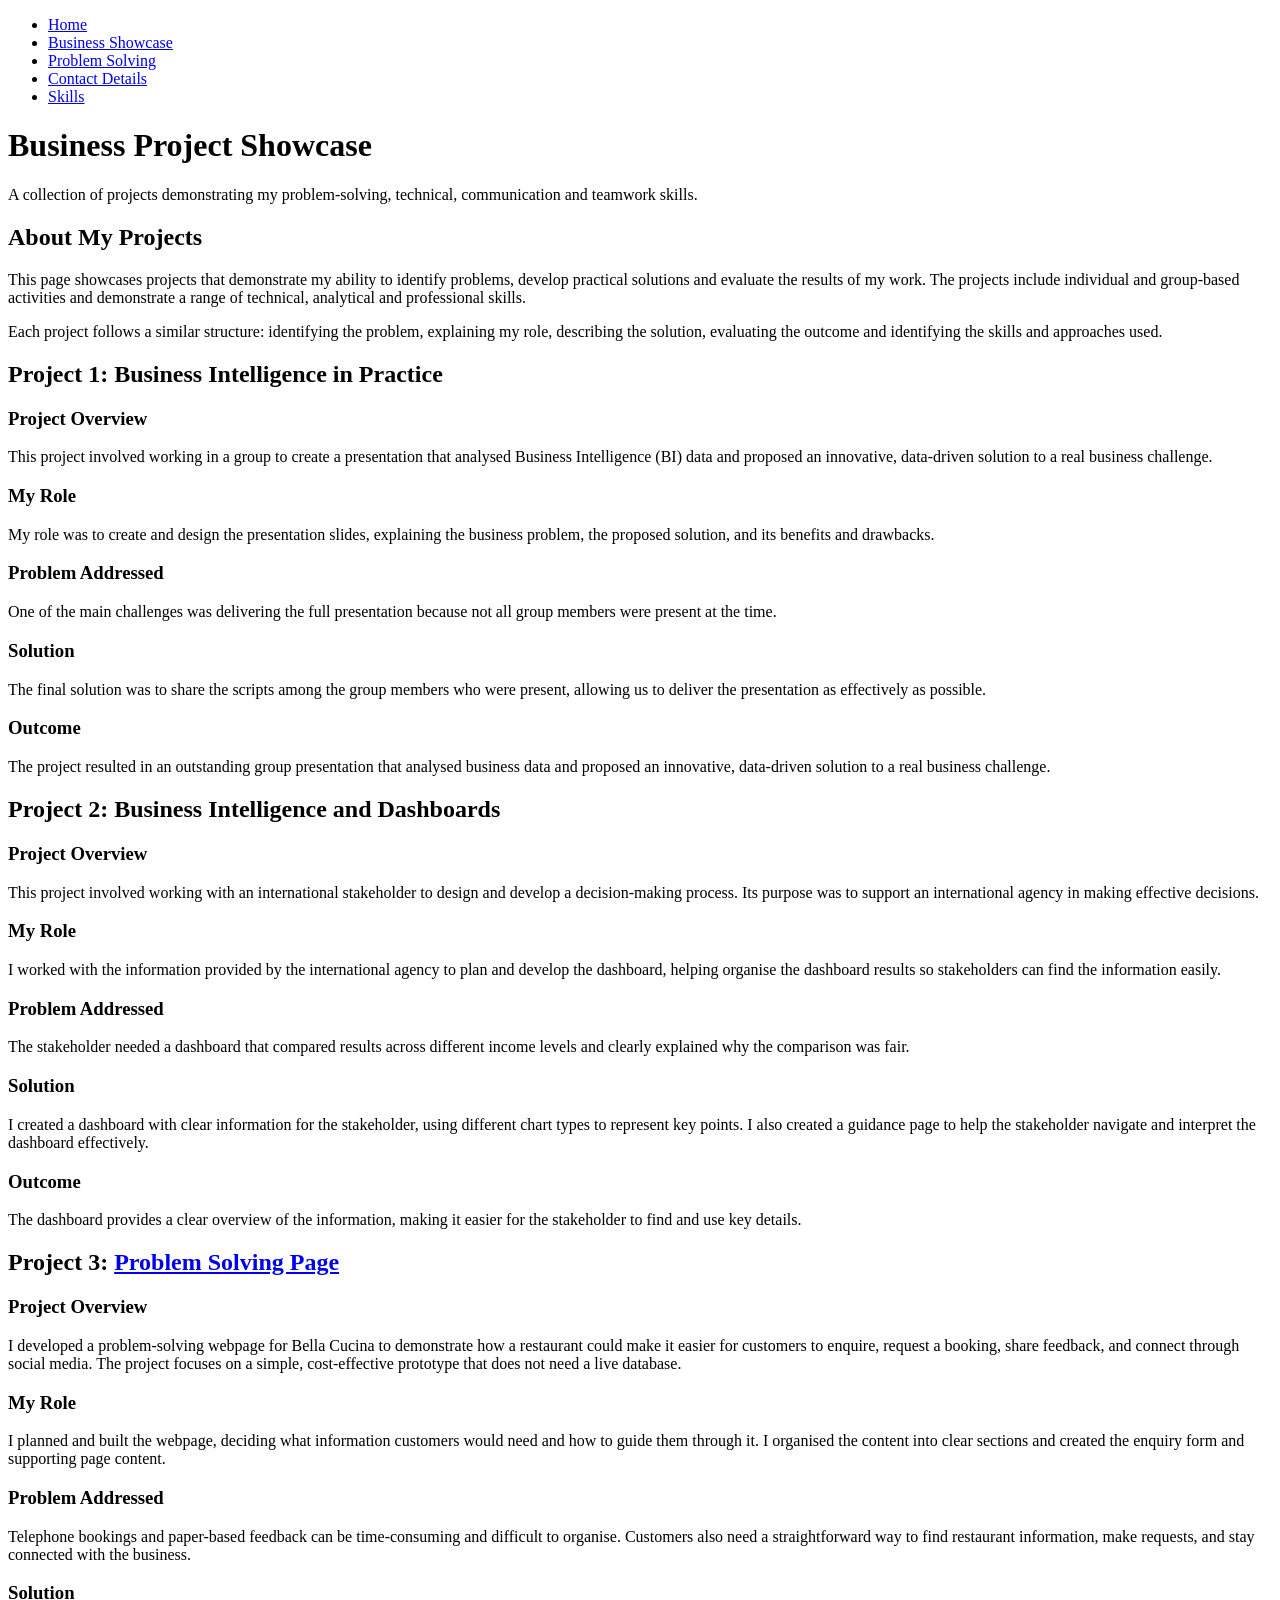
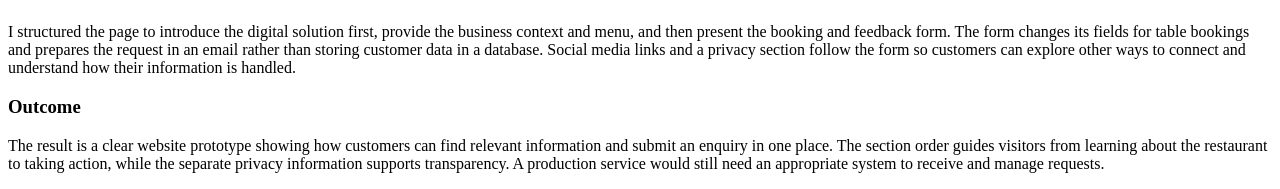
==== business showcase.html @ 203ed497 "Update business showcase.html" ====
<!DOCTYPE html>
<html lang="en">
<head>
    <meta charset="UTF-8">
    <meta name="viewport" content="width=device-width, initial-scale=1.0">

    <title>Business Showcase | My Projects</title>
    <link rel="stylesheet" href="Style.css">
</head>

<body class="showcase-page">

    <header>
        <nav class="portfolio-nav" aria-label="Main navigation">
            <ul>
                <li><a href="index.html">Home</a></li>
                <li><a href="business showcase.html">Business Showcase</a></li>
                <li><a href="problem solving.html">Problem Solving</a></li>
                <li><a href="contact details.html">Contact Details</a></li>
                <li><a href="skills.html">Skills</a></li>
            </ul>
        </nav>
    </header>

    <!-- Header -->
    <header class="showcase-hero">
        <h1>Business Project Showcase</h1>
        <p>
            A collection of projects demonstrating my problem-solving,
            technical, communication and teamwork skills.
        </p>
    </header>


    <main class="showcase-container">

        <!-- Introduction -->
        <section class="showcase-intro section">
            <h2>About My Projects</h2>

            <p>
                This page showcases projects that demonstrate my ability
                to identify problems, develop practical solutions and evaluate
                the results of my work. The projects include individual and
                group-based activities and demonstrate a range of technical,
                analytical and professional skills.
            </p>

            <p>
                Each project follows a similar structure: identifying the
                problem, explaining my role, describing the solution,
                evaluating the outcome and identifying the skills and
                approaches used.
            </p>
        </section>


        <!-- PROJECT 1 -->
        <section class="showcase-project section">

            <h2>Project 1: Business Intelligence in Practice</h2>

            <h3>Project Overview</h3>

            <p>
                This project involved working in a group to create a
                presentation that analysed Business Intelligence (BI) data
                and proposed an innovative, data-driven solution to a real
                business challenge.
            </p>

            <h3>My Role</h3>

            <p>
                My role was to create and design the presentation slides,
                explaining the business problem, the proposed solution, and
                its benefits and drawbacks.
            </p>

            <h3>Problem Addressed</h3>

            <p>
                One of the main challenges was delivering the full
                presentation because not all group members were present
                at the time.
            </p>

            <h3>Solution</h3>

            <p>
                The final solution was to share the scripts among the group
                members who were present, allowing us to deliver the
                presentation as effectively as possible.
            </p>

            <h3>Outcome</h3>

            <p>
                The project resulted in an outstanding group presentation
                that analysed business data and proposed an innovative,
                data-driven solution to a real business challenge.
            </p>

        </section>


        <!-- PROJECT 2 -->
        <section class="showcase-project section">

            <h2>Project 2: Business Intelligence and Dashboards</h2>

            <h3>Project Overview</h3>

            <p>
                This project involved working with an international
                stakeholder to design and develop a decision-making process.
                Its purpose was to support an international agency in making
                effective decisions.
            </p>

            <h3>My Role</h3>

            <p>
                I worked with the information provided by the international
                agency to plan and develop the dashboard, helping organise
                the dashboard results so stakeholders can find the
                information easily.
            </p>

            <h3>Problem Addressed</h3>

            <p>
                The stakeholder needed a dashboard that compared results
                across different income levels and clearly explained why
                the comparison was fair.
            </p>

            <h3>Solution</h3>

            <p>
                I created a dashboard with clear information for the
                stakeholder, using different chart types to represent key
                points. I also created a guidance page to help the
                stakeholder navigate and interpret the dashboard effectively.
            </p>

            <h3>Outcome</h3>

            <p>
                The dashboard provides a clear overview of the information,
                making it easier for the stakeholder to find and use key
                details.
            </p>

        </section>

        <!-- PROJECT 3 -->
        <section class="showcase-project section">
            <h2>Project 3: <a href="problem solving.html">Problem Solving Page</a></h2>

            <h3>Project Overview</h3>
            <p>
                I developed a problem-solving webpage for Bella Cucina to
                demonstrate how a restaurant could make it easier for
                customers to enquire, request a booking, share feedback, and
                connect through social media. The project focuses on a simple,
                cost-effective prototype that does not need a live database.
            </p>

            <h3>My Role</h3>
            <p>
                I planned and built the webpage, deciding what information
                customers would need and how to guide them through it. I
                organised the content into clear sections and created the
                enquiry form and supporting page content.
            </p>

            <h3>Problem Addressed</h3>
            <p>
                Telephone bookings and paper-based feedback can be
                time-consuming and difficult to organise. Customers also need
                a straightforward way to find restaurant information, make
                requests, and stay connected with the business.
            </p>

            <h3>Solution</h3>
            <p>
                I structured the page to introduce the digital solution first,
                provide the business context and menu, and then present the
                booking and feedback form. The form changes its fields for
                table bookings and prepares the request in an email rather
                than storing customer data in a database. Social media links
                and a privacy section follow the form so customers can explore
                other ways to connect and understand how their information is
                handled.
            </p>

            <h3>Outcome</h3>
            <p>
                The result is a clear website prototype showing how customers
                can find relevant information and submit an enquiry in one
                place. The section order guides visitors from learning about
                the restaurant to taking action, while the separate privacy
                information supports transparency. A production service would
                still need an appropriate system to receive and manage
                requests.
            </p>
        </section>
    </main>
    <script src="navigation.js"></script>
</body>
</html>
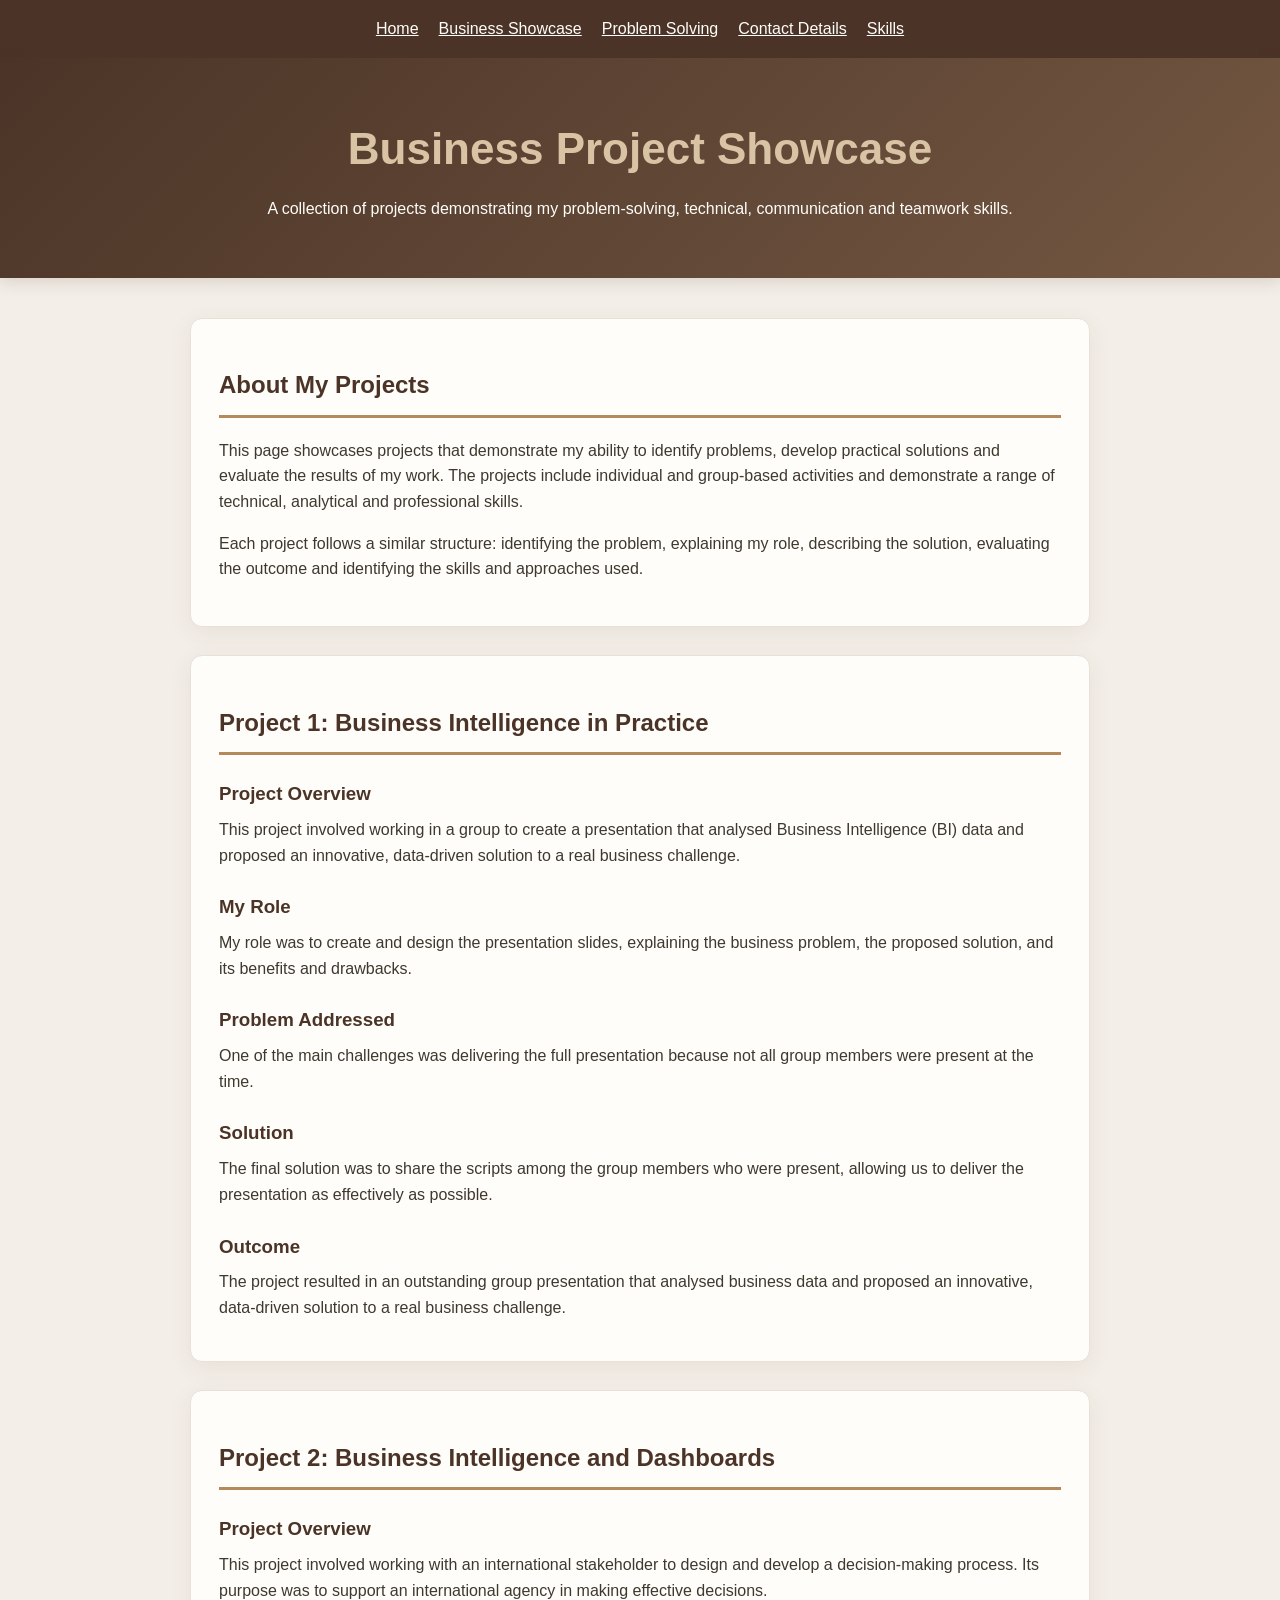
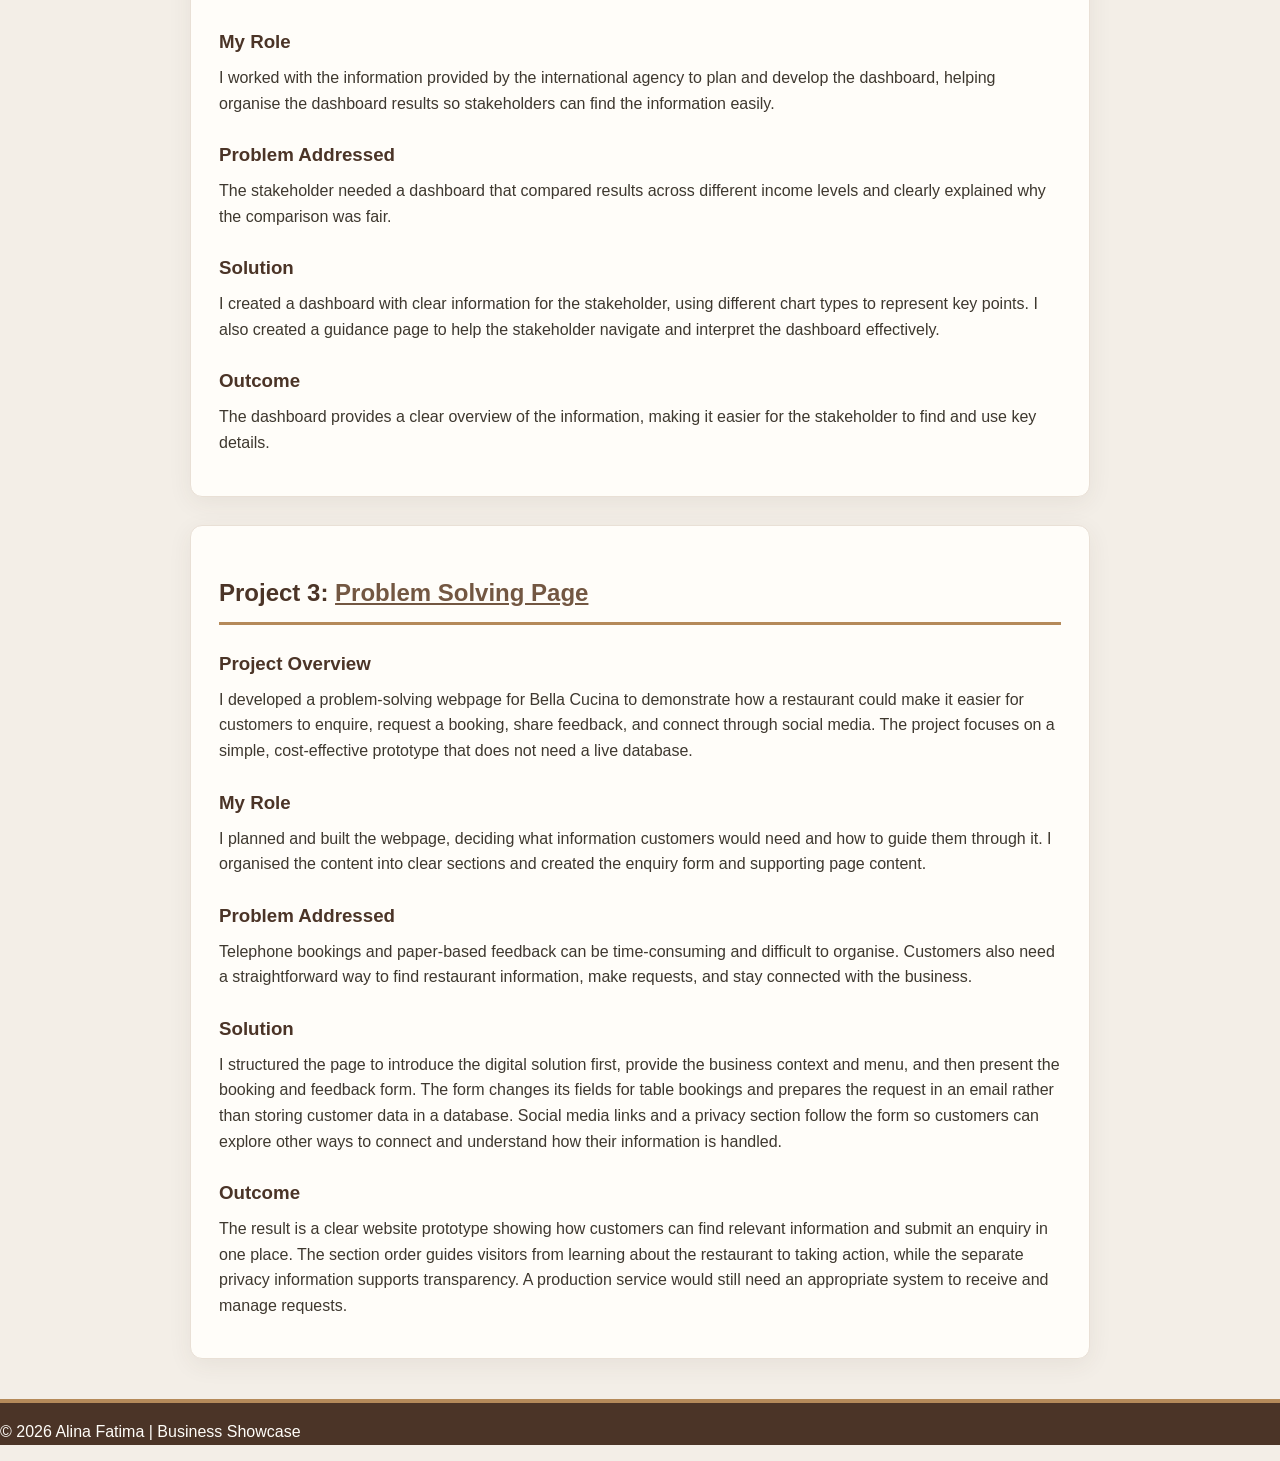
==== commit 1de4b97c: "Update business showcase.html" ====
--- a/business showcase.html
+++ b/business showcase.html
@@ -207,6 +207,11 @@
             </p>
         </section>
     </main>
+
+    <footer>
+        <p>&copy; 2026 Alina Fatima | Business Showcase</p>
+    </footer>
+
     <script src="navigation.js"></script>
 </body>
 </html>
--- a/Style.css
+++ b/Style.css
@@ -0,0 +1,920 @@
+/* ===== Professional Brown, Beige & Neutral Theme ===== */
+
+:root {
+    --navy: #4B3427;
+    --navy-light: #735742;
+    --gold: #B58A5A;
+    --gold-light: #D8C3A5;
+    --white: #FFFDF9;
+    --background: #F3EEE7;
+    --text: #3E382F;
+    --muted: #766E63;
+    --border: #DED4C8;
+}
+
+*,
+*::before,
+*::after {
+    box-sizing: border-box;
+}
+
+/* Page background and text */
+body {
+    margin: 0;
+    background-color: var(--background);
+    color: var(--text);
+    font-family: "Segoe UI", Arial, sans-serif;
+    line-height: 1.6;
+}
+
+img {
+    max-width: 100%;
+}
+
+input,
+select,
+textarea {
+    max-width: 100%;
+}
+
+/* Navigation bar */
+header {
+    background: var(--navy);
+    box-shadow: 0 4px 15px rgba(75, 52, 39, 0.15);
+}
+
+nav,
+.navbar {
+    background: transparent;
+}
+
+.portfolio-nav {
+    display: flex;
+    align-items: center;
+    justify-content: center;
+    flex-wrap: wrap;
+    gap: 12px 24px;
+    padding: 16px 5%;
+}
+
+.portfolio-nav.menu-ready {
+    position: relative;
+    justify-content: flex-end;
+    min-height: 64px;
+}
+
+.menu-brand {
+    position: absolute;
+    left: 50%;
+    transform: translateX(-50%);
+    color: var(--white);
+    font-family: "Segoe UI", Arial, sans-serif;
+    font-size: clamp(1.5rem, 3vw, 2rem);
+    font-weight: 700;
+    letter-spacing: 0.04em;
+    text-decoration: none;
+    white-space: nowrap;
+}
+
+.menu-brand:hover {
+    color: var(--gold-light);
+}
+
+.menu-book-now {
+    display: inline-flex;
+    align-items: center;
+    padding: 9px 13px;
+    color: var(--navy);
+    text-decoration: none;
+    white-space: nowrap;
+}
+
+.menu-toggle {
+    display: inline-flex;
+    align-items: center;
+    justify-content: center;
+    gap: 0;
+    padding: 9px 13px;
+    color: var(--white);
+    background: transparent;
+    border: 1px solid rgba(255, 253, 249, 0.55);
+    border-radius: 7px;
+    font: inherit;
+    cursor: pointer;
+}
+
+.menu-toggle:hover,
+.menu-toggle:focus-visible {
+    color: var(--gold-light);
+    border-color: var(--gold-light);
+}
+
+.menu-toggle:focus-visible,
+.portfolio-nav a:focus-visible {
+    outline: 2px solid var(--gold-light);
+    outline-offset: 3px;
+}
+
+.menu-toggle-icon,
+.menu-toggle-icon::before,
+.menu-toggle-icon::after {
+    display: block;
+    width: 18px;
+    height: 2px;
+    background: currentColor;
+}
+
+.menu-toggle-icon {
+    position: relative;
+}
+
+.menu-toggle-icon::before,
+.menu-toggle-icon::after {
+    position: absolute;
+    left: 0;
+    content: "";
+}
+
+.menu-toggle-icon::before {
+    top: -6px;
+}
+
+.menu-toggle-icon::after {
+    top: 6px;
+}
+
+.portfolio-nav .logo {
+    margin: 0;
+}
+
+.portfolio-nav ul {
+    display: flex;
+    align-items: center;
+    flex-wrap: wrap;
+    justify-content: center;
+    width: 100%;
+    gap: 8px 20px;
+    margin: 0;
+    padding: 0;
+    list-style: none;
+}
+
+.portfolio-nav.menu-ready ul {
+    position: absolute;
+    top: 100%;
+    right: 5%;
+    left: auto;
+    z-index: 20;
+    display: flex;
+    flex-direction: column;
+    align-items: stretch;
+    justify-content: flex-start;
+    width: min(320px, 90%);
+    gap: 0;
+    padding: 8px;
+    background: var(--navy);
+    border: 1px solid rgba(255, 253, 249, 0.2);
+    border-radius: 0 0 10px 10px;
+    box-shadow: 0 8px 20px rgba(20, 13, 10, 0.24);
+}
+
+.portfolio-nav.menu-ready ul[hidden] {
+    display: none !important;
+}
+
+.portfolio-nav.menu-ready ul a {
+    display: block;
+    padding: 10px 12px;
+}
+
+.logo {
+    color: var(--gold);
+}
+
+nav ul li a,
+.navbar ul a {
+    color: var(--white);
+}
+
+nav ul li a:hover,
+.navbar ul a:hover {
+    color: var(--gold-light);
+}
+
+.home-banner {
+    position: relative;
+    width: calc(100% - 40px);
+    max-width: 1000px;
+    height: 170px;
+    margin: 24px auto;
+    box-shadow: 0 6px 24px rgba(75, 52, 39, 0.15);
+}
+
+.home-banner-image {
+    display: block;
+    width: 100%;
+    height: 100%;
+    object-fit: cover;
+}
+
+.home-banner-title {
+    position: absolute;
+    z-index: 1;
+    inset: 50% auto auto 50%;
+    transform: translate(-50%, -50%);
+    margin: 0;
+    color: var(--white);
+    font-size: clamp(2rem, 6vw, 3.5rem);
+    text-align: center;
+    text-shadow: 0 2px 8px rgba(0, 0, 0, 0.85);
+    white-space: nowrap;
+}
+
+.home-banner::after {
+    position: absolute;
+    inset: 0;
+    background: rgba(0, 0, 0, 0.2);
+    content: "";
+    pointer-events: none;
+}
+
+/* Hero banner */
+.hero {
+    background: linear-gradient(
+        135deg,
+        var(--navy),
+        var(--navy-light)
+    );
+    color: var(--white);
+}
+
+.hero h1 span {
+    color: var(--gold-light);
+}
+
+.hero h2 {
+    color: #E8DED2;
+}
+
+.hero p {
+    color: #F5F0E8;
+}
+
+/* Portfolio home content cards */
+.portfolio-home > .hero,
+.portfolio-home > .section {
+    width: min(900px, calc(100% - 40px));
+    box-sizing: border-box;
+    margin: 24px auto;
+}
+
+.portfolio-home > .hero {
+    padding: 64px 24px;
+    border-radius: 12px;
+    text-align: center;
+}
+
+.portfolio-home > .section {
+    padding: 28px;
+}
+
+/* Buttons */
+.btn {
+    background: var(--gold);
+    color: var(--navy);
+    border: 1px solid var(--gold);
+    border-radius: 7px;
+    font-weight: 700;
+}
+
+.btn:hover {
+    background: var(--gold-light);
+    color: var(--navy);
+    border-color: var(--gold-light);
+}
+
+/* White content cards */
+.section {
+    background: var(--white);
+    color: var(--text);
+    border: 1px solid #E9E0D6;
+    border-radius: 12px;
+    box-shadow: 0 6px 24px rgba(75, 52, 39, 0.07);
+}
+
+.section h2 {
+    color: var(--navy);
+    border-bottom: 3px solid var(--gold);
+}
+
+.section h3 {
+    color: var(--navy);
+}
+
+.menu-title {
+    text-align: center;
+}
+
+.menu-items {
+    text-align: center;
+    justify-content: center;
+}
+
+.menu-items img {
+    margin-right: auto;
+    margin-left: auto;
+}
+
+.section p {
+    color: var(--text);
+}
+
+/* Benefit cards */
+.benefit-card {
+    background: var(--white);
+    border: 1px solid var(--border);
+    border-top: 4px solid var(--gold);
+    border-radius: 9px;
+}
+
+.benefit-card p {
+    color: var(--muted);
+}
+
+.dish-list {
+    display: flex;
+    flex-wrap: wrap;
+    gap: 8px 24px;
+    padding: 0;
+    list-style: none;
+}
+
+.dessert-list {
+    display: flex;
+    flex-wrap: wrap;
+    gap: 8px 24px;
+    padding: 0;
+    list-style: none;
+}
+
+.dish-list img,
+.dessert-list img {
+    display: block;
+    width: 160px;
+    max-width: 100%;
+    height: 194px;
+    object-fit: cover;
+    margin-top: 8px;
+}
+
+/* Contact information cards */
+.contact-grid > div {
+    background: var(--white);
+    border: 1px solid var(--border);
+    border-left: 4px solid var(--gold);
+    border-radius: 8px;
+}
+
+.contact-grid a,
+.section a {
+    color: var(--navy-light);
+}
+
+/* Social media links */
+.social-links a {
+    background: var(--navy);
+    color: var(--white);
+    border: 1px solid var(--navy);
+    border-radius: 7px;
+}
+
+.social-links a:hover {
+    background: var(--gold);
+    color: var(--navy);
+    border-color: var(--gold);
+}
+
+/* Booking and feedback form */
+.form-group label {
+    color: var(--navy);
+}
+
+.form-group input,
+.form-group select,
+.form-group textarea {
+    background: var(--white);
+    color: var(--text);
+    border: 1px solid #D6CABC;
+    border-radius: 7px;
+}
+
+.form-group input:focus,
+.form-group select:focus,
+.form-group textarea:focus {
+    outline: 2px solid var(--gold);
+    border-color: var(--navy-light);
+}
+
+/* Privacy checkbox */
+.privacy-check {
+    background: var(--background);
+    border: 1px solid var(--border);
+    border-radius: 8px;
+}
+
+.privacy-check input {
+    accent-color: var(--navy);
+}
+
+/* Privacy section highlights */
+.privacy-section {
+    border-left: 5px solid var(--gold);
+}
+
+.privacy-list strong {
+    color: var(--navy);
+}
+
+/* Form status message */
+.status-message {
+    background: #F5EEE3;
+    color: var(--navy);
+    border-left: 4px solid var(--gold);
+    padding: 12px;
+    border-radius: 5px;
+}
+
+/* Cookie notice */
+.cookie-notice {
+    position: fixed;
+    right: 20px;
+    bottom: 20px;
+    z-index: 1000;
+    max-width: 380px;
+    margin: 0;
+    padding: 18px;
+    background: var(--white);
+    color: var(--text);
+    border: 1px solid var(--border);
+    border-top: 4px solid var(--gold);
+    border-radius: 10px;
+    box-shadow: 0 8px 30px rgba(75, 52, 39, 0.18);
+}
+
+.cookie-notice p {
+    margin: 0 0 12px;
+}
+
+.cookie-notice-actions {
+    display: flex;
+    flex-wrap: wrap;
+    gap: 10px;
+}
+
+.cookie-choice-status {
+    margin-top: 12px !important;
+    color: var(--muted);
+    font-size: 0.9rem;
+}
+
+/* Footer */
+footer {
+    background: var(--navy);
+    color: var(--white);
+    border-top: 4px solid var(--gold);
+}
+
+footer p {
+    color: var(--white);
+}
+
+/* Responsive card spacing */
+@media (max-width: 768px) {
+    .section {
+        margin: 25px 15px;
+        padding: 25px;
+    }
+}
+
+@media (max-width: 600px) {
+    .portfolio-home > .hero,
+    .portfolio-home > .section {
+        width: calc(100% - 30px);
+        margin: 24px auto;
+    }
+
+    .portfolio-home > .hero {
+        padding: 48px 20px;
+    }
+
+    .portfolio-home > .section {
+        padding: 20px;
+    }
+
+    .portfolio-nav.menu-ready {
+        gap: 8px;
+        padding: 12px 15px;
+    }
+
+    .portfolio-nav.menu-ready .menu-brand {
+        position: static;
+        margin-right: auto;
+        transform: none;
+        font-size: clamp(1.1rem, 4vw, 1.5rem);
+    }
+
+    .portfolio-nav.menu-ready .menu-book-now {
+        padding: 8px 10px;
+        font-size: 0.9rem;
+    }
+
+    .portfolio-nav.menu-ready .menu-toggle {
+        min-width: 44px;
+        min-height: 44px;
+        padding: 8px;
+    }
+
+    .home-banner {
+        height: clamp(120px, 42vw, 170px);
+        margin: 16px auto;
+    }
+
+    .cookie-notice {
+        right: 12px;
+        bottom: 12px;
+        left: 12px;
+        max-width: none;
+    }
+}
+
+/* Skills page */
+.skills-page {
+    max-width: 900px;
+    margin: 40px auto;
+    padding: 0 20px;
+}
+
+.skills-page h1,
+.skills-page > h2 {
+    color: var(--navy);
+}
+
+.skills-page h1 {
+    margin-bottom: 20px;
+}
+
+.skills-list {
+    display: flex;
+    flex-wrap: wrap;
+    gap: 10px;
+    padding: 0;
+    margin: 0 0 30px;
+    list-style: none;
+}
+
+.skills-list li {
+    background: var(--navy);
+    color: var(--white);
+    border-radius: 20px;
+    padding: 8px 14px;
+}
+
+.skills-section {
+    background: var(--white);
+    border: 1px solid var(--border);
+    border-left: 4px solid var(--gold);
+    border-radius: 8px;
+    margin: 16px 0;
+    padding: 20px;
+}
+
+.skills-section h2 {
+    color: var(--navy);
+    margin-top: 0;
+}
+
+.skills-section li {
+    line-height: 1.7;
+}
+
+.certificate-gallery {
+    display: grid;
+    grid-template-columns: repeat(auto-fit, minmax(220px, 1fr));
+    gap: 20px;
+    margin-top: 20px;
+}
+
+.certificate-gallery figure {
+    margin: 0;
+}
+
+.certificate-gallery img {
+    display: block;
+    width: 100%;
+    aspect-ratio: 4 / 3;
+    object-fit: contain;
+    background: var(--background);
+}
+
+.certificate-gallery figcaption {
+    margin-top: 8px;
+    color: var(--muted);
+    text-align: center;
+}
+
+@media (max-width: 600px) {
+    .skills-page {
+        margin: 24px auto;
+    }
+
+    .skills-section {
+        padding: 16px;
+    }
+}
+
+/* Contact details page */
+.contact-page {
+    min-height: 100vh;
+    margin: 0;
+    line-height: 1.6;
+    display: flex;
+    flex-direction: column;
+}
+
+.contact-page .hero {
+    padding: 56px 20px;
+    text-align: center;
+}
+
+.contact-page .hero-content {
+    margin: 0 auto;
+}
+
+.contact-page .hero h1 {
+    margin: 0 0 12px;
+    color: var(--gold-light);
+    font-size: clamp(2rem, 5vw, 2.75rem);
+}
+
+.contact-page .hero p {
+    margin: 0 auto;
+    max-width: 750px;
+}
+
+.contact-content {
+    width: min(900px, calc(100% - 40px));
+    margin: 40px auto;
+    flex: 1;
+}
+
+.contact-page .section {
+    margin-bottom: 24px;
+    padding: 28px;
+}
+
+.contact-page .section h2 {
+    margin: 0 0 20px;
+    padding-bottom: 10px;
+}
+
+.contact-grid {
+    display: grid;
+    grid-template-columns: repeat(auto-fit, minmax(190px, 1fr));
+    gap: 16px;
+    margin-bottom: 24px;
+}
+
+.contact-grid > div {
+    padding: 18px;
+}
+
+.contact-grid h3,
+.contact-grid p {
+    margin: 0;
+}
+
+.contact-grid h3 {
+    margin-bottom: 6px;
+}
+
+.contact-grid a {
+    overflow-wrap: anywhere;
+}
+
+.contact-button {
+    display: inline-block;
+    padding: 10px 18px;
+    text-decoration: none;
+}
+
+.contact-page .form-group label {
+    display: block;
+    margin-bottom: 8px;
+}
+
+.contact-page .form-group input,
+.contact-page .form-group select,
+.contact-page .form-group textarea {
+    width: 100%;
+    padding: 10px 12px;
+    font: inherit;
+}
+
+.contact-page .form-group input:focus-visible,
+.contact-page a:focus-visible {
+    outline: 3px solid var(--gold);
+    outline-offset: 3px;
+}
+
+.key-message {
+    min-height: 1.6em;
+    margin: 12px 0 0;
+    color: var(--muted);
+}
+
+.social-links {
+    display: flex;
+    flex-wrap: wrap;
+    gap: 12px;
+}
+
+.social-links a {
+    padding: 9px 16px;
+    text-decoration: none;
+}
+
+.contact-page footer {
+    margin-top: 24px;
+    padding: 20px;
+    text-align: center;
+}
+
+.contact-page footer p {
+    margin: 0;
+}
+
+@media (max-width: 600px) {
+    .contact-page .hero {
+        padding: 42px 18px;
+    }
+
+    .contact-page .section {
+        margin: 0 0 20px;
+    }
+
+    .contact-content {
+        width: calc(100% - 30px);
+        margin: 24px auto;
+    }
+
+    .contact-page .section {
+        padding: 20px;
+    }
+}
+
+/* Booking form on the problem-solving page */
+.problem-solving-page {
+    margin: 0;
+    line-height: 1.6;
+}
+
+.problem-solving-page > .section {
+    width: min(900px, calc(100% - 40px));
+    box-sizing: border-box;
+    margin: 40px auto;
+    padding: 28px;
+}
+
+.booking-section {
+    max-width: 900px;
+    margin: 28px auto;
+    padding: 28px;
+}
+
+.booking-section .form-group label {
+    display: block;
+    margin-bottom: 8px;
+}
+
+.booking-section .form-group input,
+.booking-section .form-group select,
+.booking-section .form-group textarea {
+    width: 100%;
+    padding: 10px 12px;
+    font: inherit;
+}
+
+.booking-section .form-group input:focus-visible,
+.booking-section .form-group select:focus-visible,
+.booking-section .form-group textarea:focus-visible,
+.booking-section a:focus-visible {
+    outline: 3px solid var(--gold);
+    outline-offset: 3px;
+}
+
+@media (max-width: 600px) {
+    .problem-solving-page > .section {
+        width: calc(100% - 30px);
+        margin: 24px auto;
+        padding: 20px;
+    }
+
+    .booking-section {
+        margin: 0 15px 20px;
+        padding: 20px;
+    }
+}
+
+/* Business showcase page */
+.showcase-page {
+    margin: 0;
+    line-height: 1.6;
+}
+
+.showcase-hero {
+    padding: 56px 20px;
+    text-align: center;
+    background: linear-gradient(135deg, var(--navy), var(--navy-light));
+    color: var(--white);
+}
+
+.showcase-hero h1 {
+    margin: 0 0 12px;
+    color: var(--gold-light);
+    font-size: clamp(2rem, 5vw, 2.75rem);
+}
+
+.showcase-hero p {
+    max-width: 750px;
+    margin: 0 auto;
+    color: var(--white);
+}
+
+.showcase-container {
+    width: min(900px, calc(100% - 40px));
+    margin: 40px auto;
+}
+
+.showcase-intro,
+.showcase-project {
+    margin-bottom: 28px;
+    padding: 28px;
+}
+
+.showcase-intro h2,
+.showcase-project h2,
+.showcase-project h3 {
+    color: var(--navy);
+}
+
+.showcase-intro h2,
+.showcase-project h2 {
+    border-bottom: 3px solid var(--gold);
+    padding-bottom: 10px;
+}
+
+.showcase-project h3 {
+    margin: 24px 0 8px;
+}
+
+.showcase-project p {
+    margin: 0 0 12px;
+}
+
+.showcase-highlight {
+    border-left: 5px solid var(--gold);
+    padding-left: 18px;
+    margin: 20px 0;
+}
+
+.showcase-skills {
+    display: flex;
+    flex-wrap: wrap;
+    gap: 10px;
+    margin-top: 15px;
+}
+
+.showcase-skill {
+    padding: 7px 13px;
+    border-radius: 20px;
+    background: var(--navy);
+    color: var(--white);
+    font-size: 14px;
+    font-weight: 700;
+}
+
+@media (max-width: 600px) {
+    .showcase-hero {
+        padding: 42px 18px;
+    }
+
+    .showcase-container {
+        width: calc(100% - 30px);
+        margin: 24px auto;
+    }
+
+    .showcase-intro,
+    .showcase-project {
+        padding: 20px;
+    }
+}
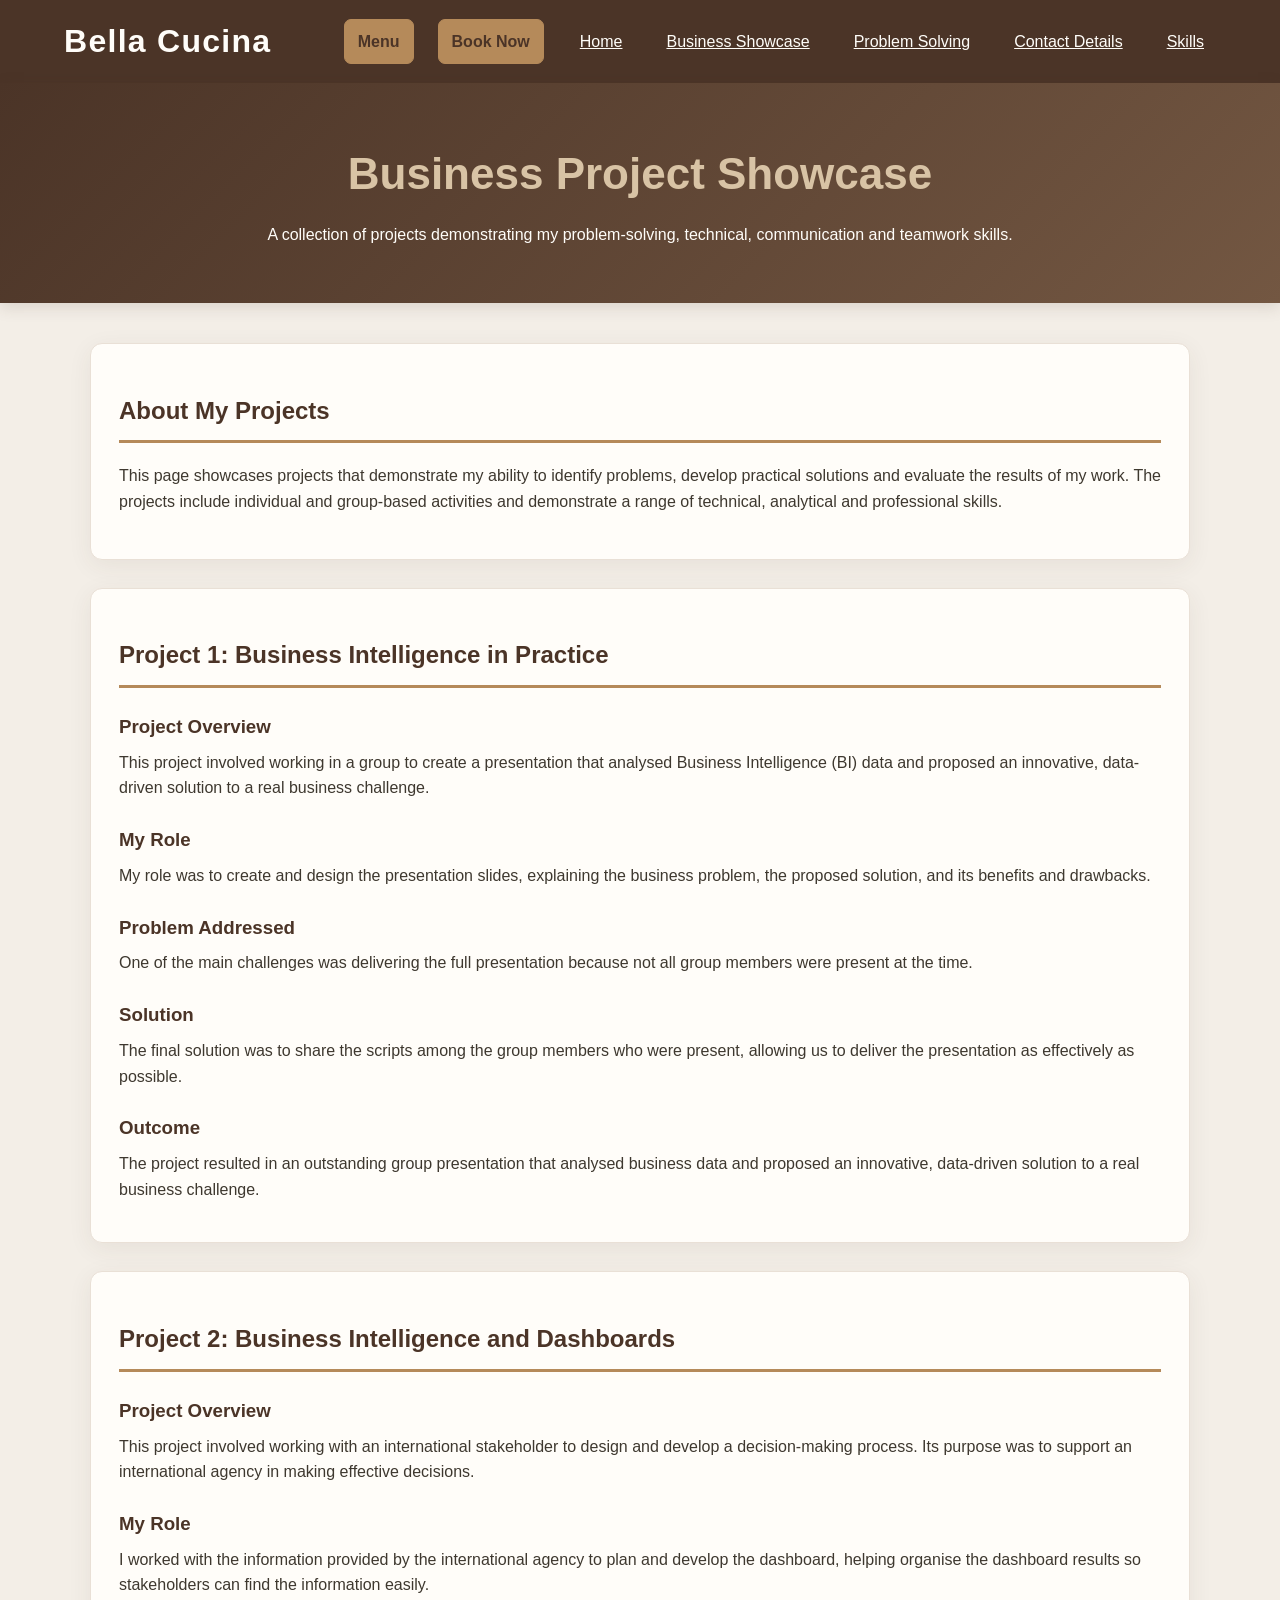
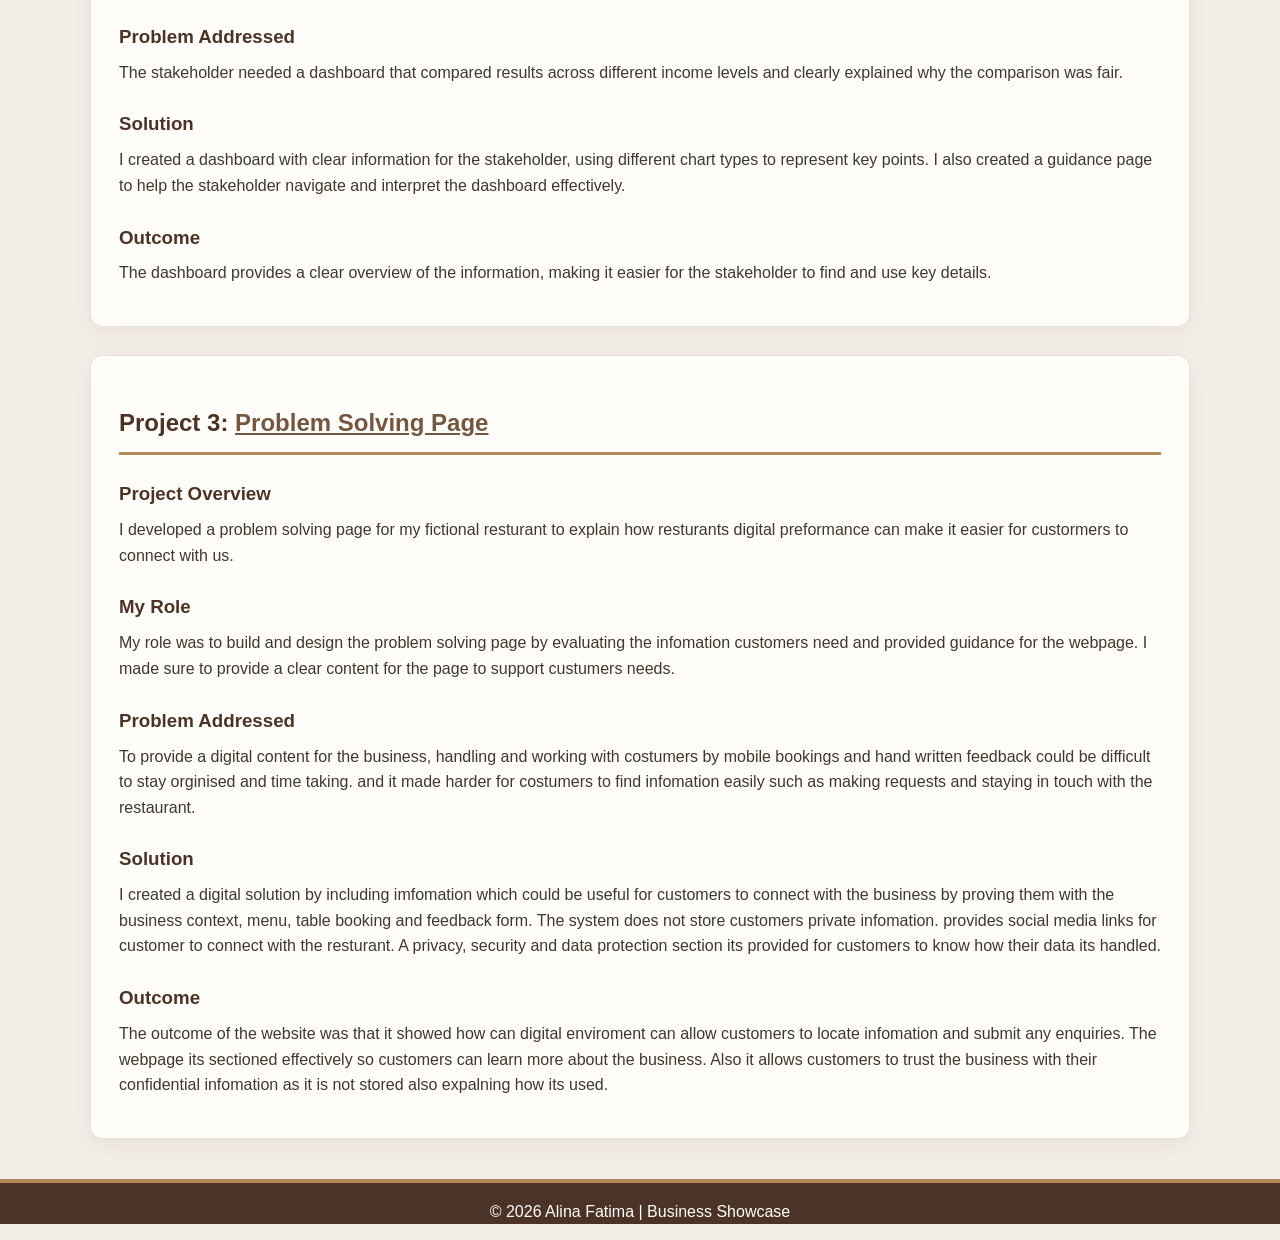
==== commit 0881bd12: "Update business showcase.html" ====
--- a/business showcase.html
+++ b/business showcase.html
@@ -46,12 +46,6 @@
                 analytical and professional skills.
             </p>
 
-            <p>
-                Each project follows a similar structure: identifying the
-                problem, explaining my role, describing the solution,
-                evaluating the outcome and identifying the skills and
-                approaches used.
-            </p>
         </section>
 
 
@@ -160,50 +154,48 @@
 
             <h3>Project Overview</h3>
             <p>
-                I developed a problem-solving webpage for Bella Cucina to
-                demonstrate how a restaurant could make it easier for
-                customers to enquire, request a booking, share feedback, and
-                connect through social media. The project focuses on a simple,
-                cost-effective prototype that does not need a live database.
+                I developed a problem solving page for my fictional resturant
+                to explain how resturants digital preformance can make it
+                easier for custormers to connect with us.
             </p>
 
             <h3>My Role</h3>
             <p>
-                I planned and built the webpage, deciding what information
-                customers would need and how to guide them through it. I
-                organised the content into clear sections and created the
-                enquiry form and supporting page content.
+                My role was to build and design the problem solving page by
+                evaluating the infomation customers need and provided guidance
+                for the webpage. I made sure to provide a clear content for the
+                page to support custumers needs.
             </p>
 
             <h3>Problem Addressed</h3>
             <p>
-                Telephone bookings and paper-based feedback can be
-                time-consuming and difficult to organise. Customers also need
-                a straightforward way to find restaurant information, make
-                requests, and stay connected with the business.
+                To provide a digital content for the business, handling and
+                working with costumers by mobile bookings and hand written
+                feedback could be difficult to stay orginised and time taking.
+                and it made harder for costumers to find infomation easily such
+                as making requests and staying in touch with the restaurant.
             </p>
 
             <h3>Solution</h3>
             <p>
-                I structured the page to introduce the digital solution first,
-                provide the business context and menu, and then present the
-                booking and feedback form. The form changes its fields for
-                table bookings and prepares the request in an email rather
-                than storing customer data in a database. Social media links
-                and a privacy section follow the form so customers can explore
-                other ways to connect and understand how their information is
+                I created a digital solution by including imfomation which
+                could be useful for customers to connect with the business by
+                proving them with the business context, menu, table booking
+                and feedback form. The system does not store customers private
+                infomation. provides social media links for customer to connect
+                with the resturant. A privacy, security and data protection
+                section its provided for customers to know how their data its
                 handled.
             </p>
 
             <h3>Outcome</h3>
             <p>
-                The result is a clear website prototype showing how customers
-                can find relevant information and submit an enquiry in one
-                place. The section order guides visitors from learning about
-                the restaurant to taking action, while the separate privacy
-                information supports transparency. A production service would
-                still need an appropriate system to receive and manage
-                requests.
+                The outcome of the website was that it showed how can digital
+                enviroment can allow customers to locate infomation and submit
+                any enquiries. The webpage its sectioned effectively so
+                customers can learn more about the business. Also it allows
+                customers to trust the business with their confidential
+                infomation as it is not stored also expalning how its used.
             </p>
         </section>
     </main>
--- a/Style.css
+++ b/Style.css
@@ -203,11 +203,18 @@
 
 .home-banner {
     position: relative;
-    width: calc(100% - 40px);
-    max-width: 1000px;
-    height: 170px;
-    margin: 24px auto;
+    width: min(1200px, calc(100% - 64px));
+    height: clamp(220px, 28vw, 340px);
+    margin: 32px auto;
+    overflow: hidden;
+    border-radius: 14px;
     box-shadow: 0 6px 24px rgba(75, 52, 39, 0.15);
+}
+
+@media (max-width: 960px) {
+    .home-banner {
+        width: calc(100% - 48px);
+    }
 }
 
 .home-banner-image {
@@ -261,21 +268,87 @@
 }
 
 /* Portfolio home content cards */
-.portfolio-home > .hero,
-.portfolio-home > .section {
-    width: min(900px, calc(100% - 40px));
+.home-content {
+    display: grid;
+    grid-template-columns: repeat(3, minmax(0, 1fr));
+    gap: 24px;
+    width: min(1200px, calc(100% - 64px));
     box-sizing: border-box;
-    margin: 24px auto;
-}
-
-.portfolio-home > .hero {
-    padding: 64px 24px;
+    margin: 0 auto 40px;
+}
+
+.home-content > .hero,
+.home-content > .section {
+    width: auto;
+    margin: 0;
+}
+
+.home-content > .hero,
+.home-content > #about {
+    grid-column: 1 / -1;
+}
+
+.home-content > .hero {
+    padding: clamp(56px, 8vw, 96px) 32px;
     border-radius: 12px;
     text-align: center;
 }
 
-.portfolio-home > .section {
-    padding: 28px;
+.home-content .hero-content {
+    max-width: 760px;
+    margin: 0 auto;
+}
+
+.home-content .hero h1 {
+    font-size: clamp(2.25rem, 4vw, 3.5rem);
+}
+
+.home-content .hero p {
+    max-width: 680px;
+    margin: 18px auto 24px;
+}
+
+.home-content > .section {
+    padding: clamp(24px, 3vw, 36px);
+}
+
+.home-content > .section h2 {
+    margin-top: 0;
+}
+
+@media (max-width: 960px) {
+    .home-content {
+        grid-template-columns: repeat(2, minmax(0, 1fr));
+        width: min(900px, calc(100% - 48px));
+    }
+}
+
+@media (max-width: 600px) {
+    .home-content {
+        grid-template-columns: 1fr;
+        width: calc(100% - 30px);
+        gap: 18px;
+        margin-bottom: 24px;
+    }
+
+    .home-content > .hero,
+    .home-content > #about {
+        grid-column: auto;
+    }
+
+    .home-content > .hero {
+        padding: 48px 20px;
+    }
+
+    .home-content > .section {
+        padding: 20px;
+    }
+
+    .home-banner {
+        width: calc(100% - 30px);
+        height: clamp(120px, 42vw, 170px);
+        margin: 16px auto;
+    }
 }
 
 /* Buttons */
@@ -482,6 +555,7 @@
     background: var(--navy);
     color: var(--white);
     border-top: 4px solid var(--gold);
+    text-align: center;
 }
 
 footer p {
@@ -497,20 +571,6 @@
 }
 
 @media (max-width: 600px) {
-    .portfolio-home > .hero,
-    .portfolio-home > .section {
-        width: calc(100% - 30px);
-        margin: 24px auto;
-    }
-
-    .portfolio-home > .hero {
-        padding: 48px 20px;
-    }
-
-    .portfolio-home > .section {
-        padding: 20px;
-    }
-
     .portfolio-nav.menu-ready {
         gap: 8px;
         padding: 12px 15px;
@@ -534,11 +594,6 @@
         padding: 8px;
     }
 
-    .home-banner {
-        height: clamp(120px, 42vw, 170px);
-        margin: 16px auto;
-    }
-
     .cookie-notice {
         right: 12px;
         bottom: 12px;
@@ -549,9 +604,9 @@
 
 /* Skills page */
 .skills-page {
-    max-width: 900px;
+    width: min(1100px, calc(100% - 64px));
+    max-width: none;
     margin: 40px auto;
-    padding: 0 20px;
 }
 
 .skills-page h1,
@@ -624,6 +679,7 @@
 
 @media (max-width: 600px) {
     .skills-page {
+        width: calc(100% - 30px);
         margin: 24px auto;
     }
 
@@ -642,11 +698,12 @@
 }
 
 .contact-page .hero {
-    padding: 56px 20px;
+    padding: clamp(42px, 6vw, 72px) 20px;
     text-align: center;
 }
 
 .contact-page .hero-content {
+    max-width: 1100px;
     margin: 0 auto;
 }
 
@@ -662,7 +719,7 @@
 }
 
 .contact-content {
-    width: min(900px, calc(100% - 40px));
+    width: min(1100px, calc(100% - 64px));
     margin: 40px auto;
     flex: 1;
 }
@@ -779,16 +836,35 @@
 }
 
 .problem-solving-page > .section {
-    width: min(900px, calc(100% - 40px));
+    width: min(1100px, calc(100% - 64px));
     box-sizing: border-box;
-    margin: 40px auto;
-    padding: 28px;
+    margin: clamp(24px, 4vw, 40px) auto;
+    padding: clamp(22px, 3vw, 36px);
 }
 
 .booking-section {
+    width: min(900px, 100%);
     max-width: 900px;
     margin: 28px auto;
     padding: 28px;
+}
+
+.problem-solving-page .menu-items {
+    display: grid;
+    grid-template-columns: repeat(auto-fit, minmax(160px, 1fr));
+    gap: 20px;
+    padding: 0;
+    list-style: none;
+}
+
+.problem-solving-page .menu-items li {
+    min-width: 0;
+}
+
+.problem-solving-page .menu-items img {
+    width: 160px;
+    height: 194px;
+    object-fit: cover;
 }
 
 .booking-section .form-group label {
@@ -851,8 +927,8 @@
 }
 
 .showcase-container {
-    width: min(900px, calc(100% - 40px));
-    margin: 40px auto;
+    width: min(1100px, calc(100% - 64px));
+    margin: clamp(24px, 4vw, 40px) auto;
 }
 
 .showcase-intro,
@@ -917,4 +993,62 @@
     .showcase-project {
         padding: 20px;
     }
+}
+
+@media (min-width: 1200px) {
+    .portfolio-nav.menu-ready {
+        justify-content: center;
+        flex-wrap: nowrap;
+    }
+
+    .portfolio-nav.menu-ready .menu-brand {
+        position: static;
+        transform: none;
+        margin-right: auto;
+    }
+
+    .portfolio-nav.menu-ready .menu-toggle {
+        display: none;
+    }
+
+    .portfolio-nav.menu-ready ul {
+        position: static;
+        flex-direction: row;
+        flex-wrap: nowrap;
+        justify-content: center;
+        width: auto;
+        gap: 8px 20px;
+        padding: 0;
+        background: transparent;
+        border: 0;
+        border-radius: 0;
+        box-shadow: none;
+    }
+}
+
+@media (max-width: 960px) {
+    .skills-page,
+    .contact-content,
+    .problem-solving-page > .section,
+    .showcase-container {
+        width: calc(100% - 48px);
+    }
+}
+
+@media (max-width: 600px) {
+    .skills-page,
+    .contact-content,
+    .problem-solving-page > .section,
+    .showcase-container {
+        width: calc(100% - 30px);
+    }
+
+    .problem-solving-page .menu-items {
+        grid-template-columns: repeat(auto-fit, minmax(130px, 1fr));
+        gap: 16px 10px;
+    }
+
+    .problem-solving-page .menu-items img {
+        max-width: 100%;
+    }
 }
